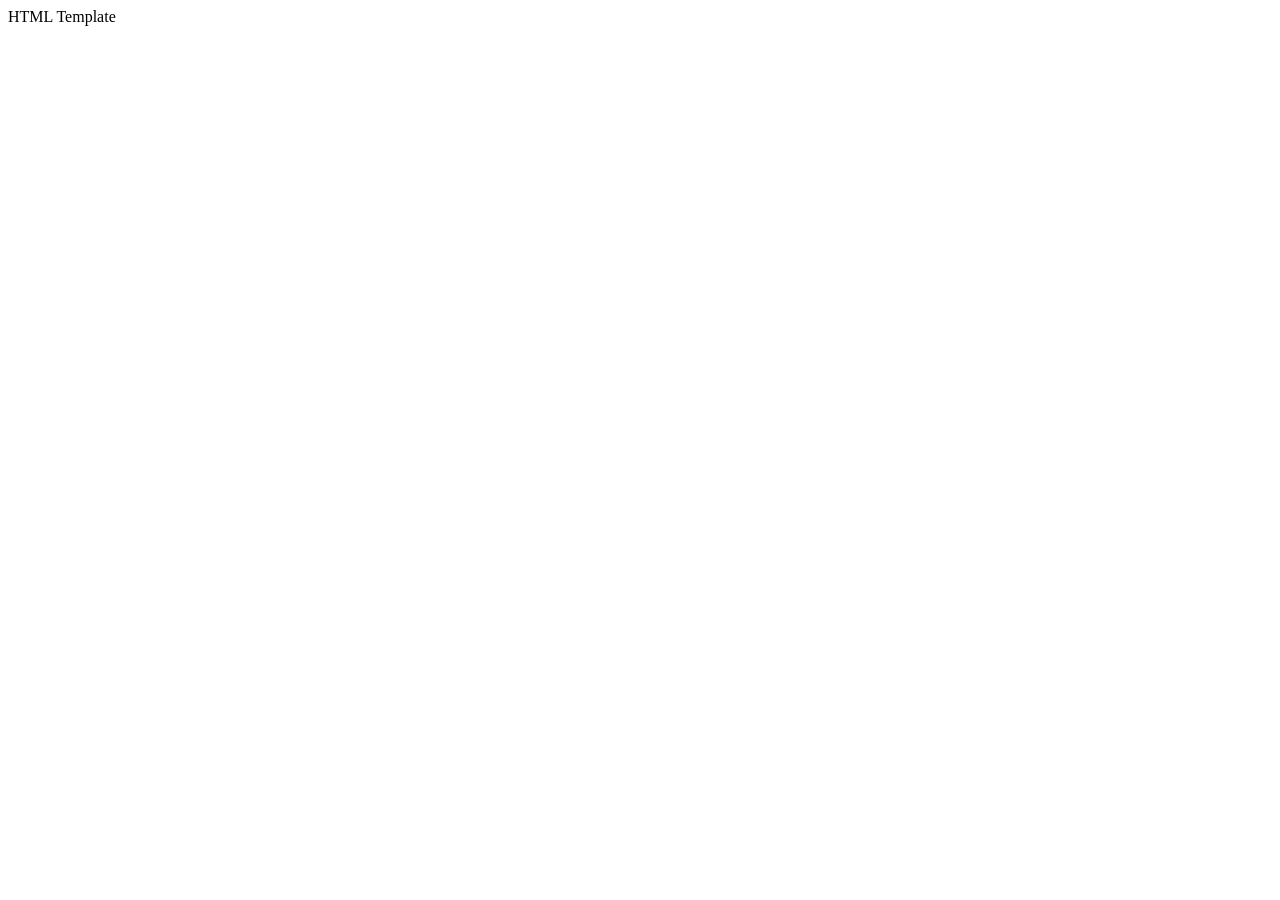
==== index.html @ 60d3f01a "files and folders" ====
<!DOCTYPE html>
<html lang="en">
<head>
    <meta charset="UTF-8">
    <meta http-equiv="X-UA-Compatible" content="IE-edge>"
    <meta name="viewport" content="width-device-width, initial-scale-1.0"
    <meta name="keywords" content="template, initial setup, html, css, link, futureUse"
    <meta name="author" content="Name Surname Student Number"

<title>HTML Template</title>

<link rel="stylesheet" href="css/main.css">

</head>
<body>

</body>
</html>
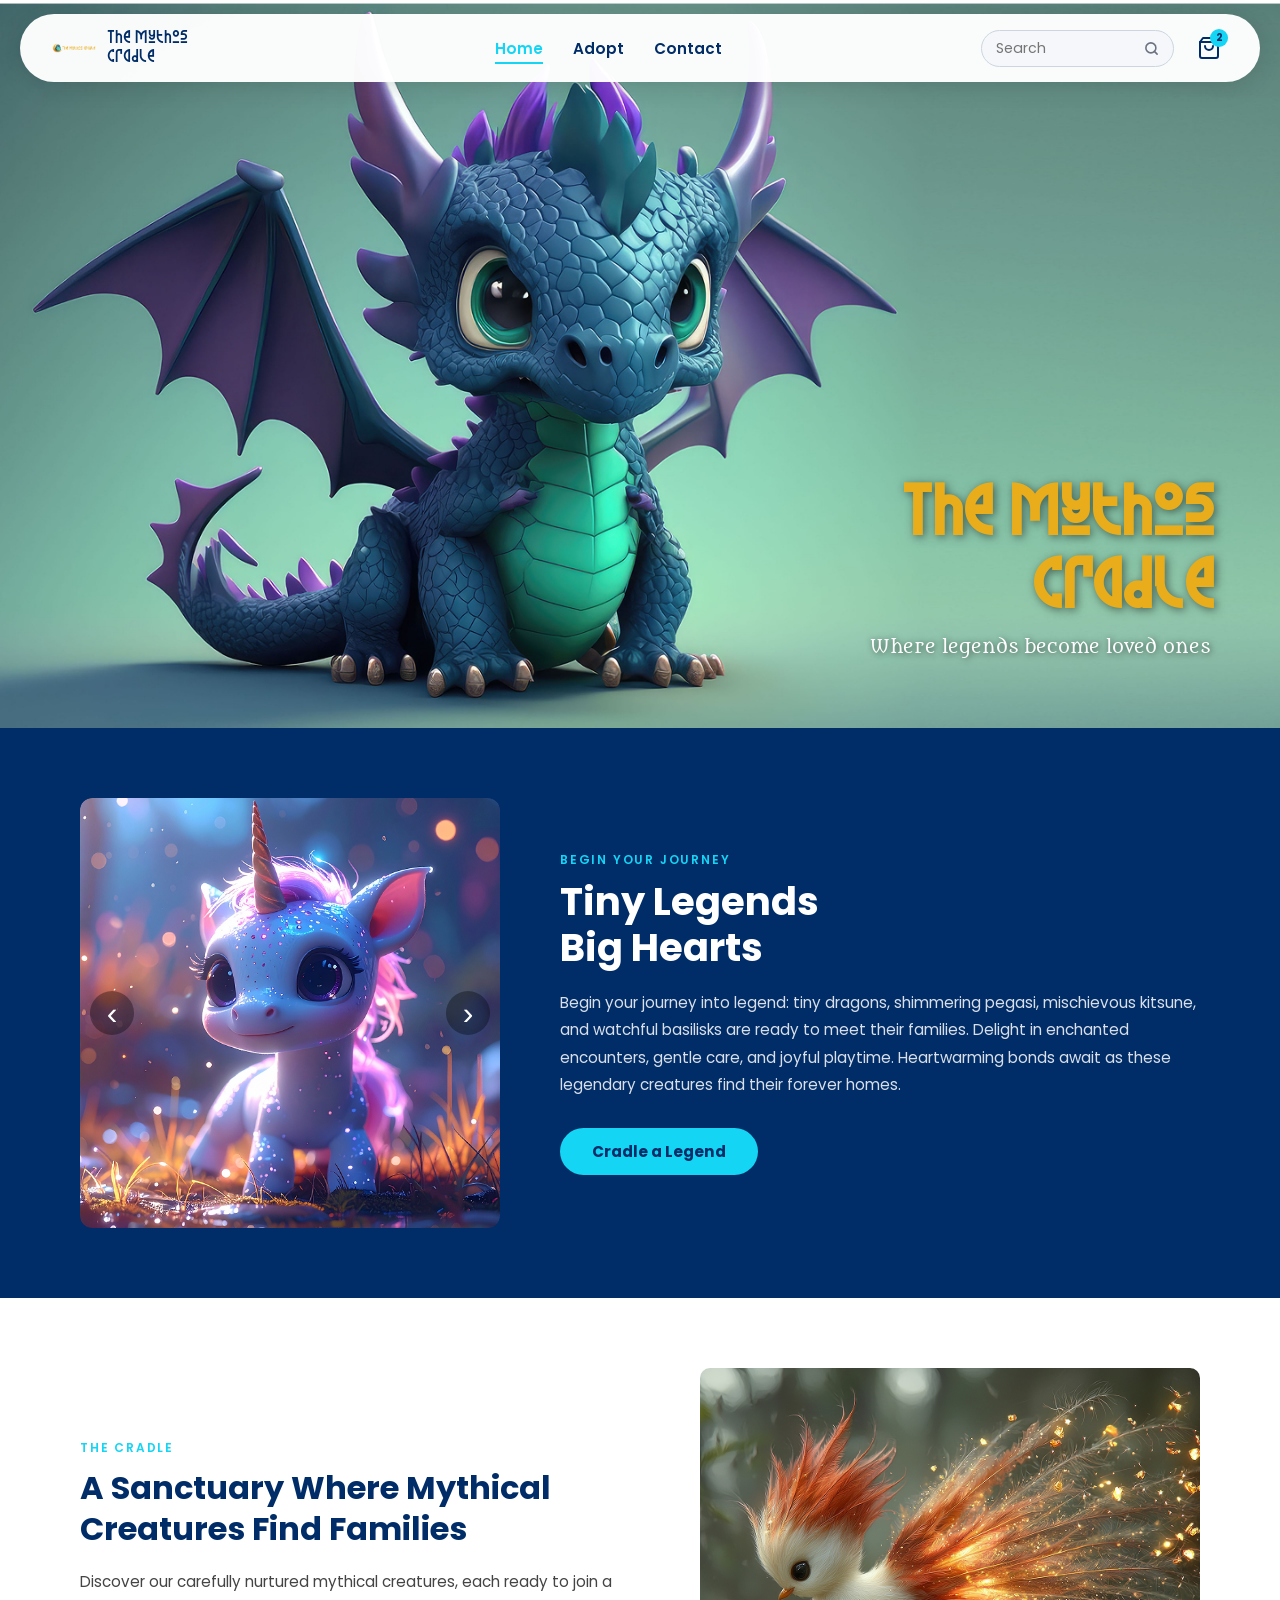
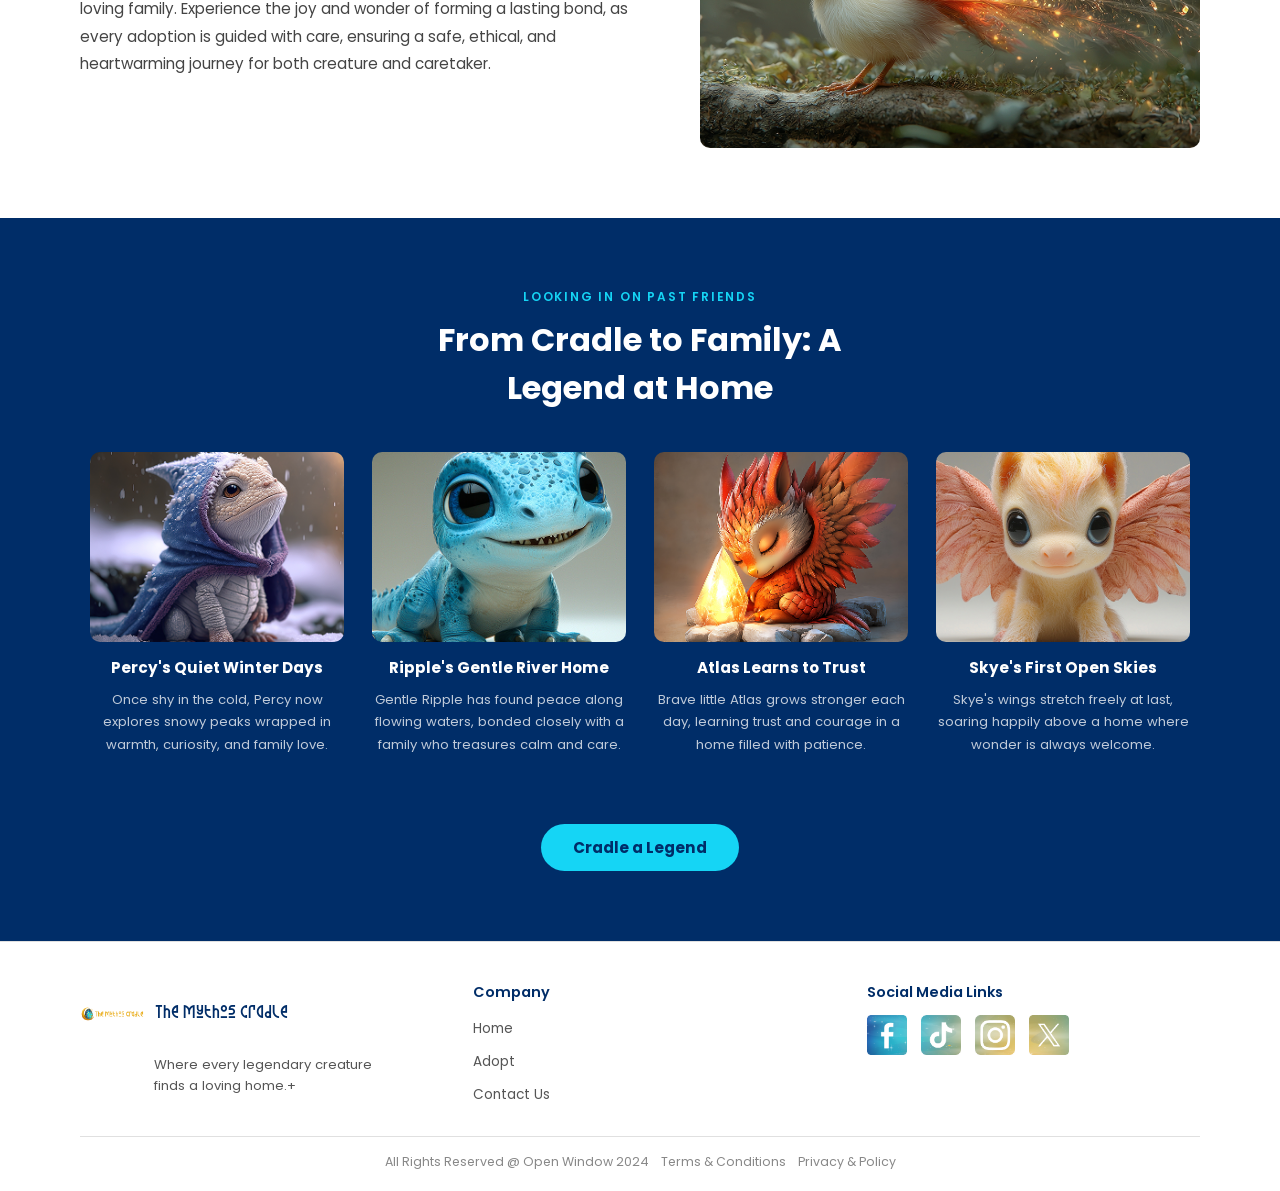
==== commit 3c0c8cfe: "files and folders" ====
--- a/index.html
+++ b/index.html
@@ -2,17 +2,220 @@
 <html lang="en">
 <head>
     <meta charset="UTF-8">
-    <meta http-equiv="X-UA-Compatible" content="IE-edge>"
-    <meta name="viewport" content="width-device-width, initial-scale-1.0"
-    <meta name="keywords" content="template, initial setup, html, css, link, futureUse"
-    <meta name="author" content="Name Surname Student Number"
-
-<title>HTML Template</title>
-
-<link rel="stylesheet" href="css/main.css">
-
+    <meta name="viewport" content="width=device-width, initial-scale=1.0">
+    <title>The Mythos Cradle - Home</title>
+    <link rel="stylesheet" href="css/main.css">
+    <link href="https://fonts.googleapis.com/css2?family=Metamorphous&family=Poppins:wght@400;600;700&display=swap" rel="stylesheet">
 </head>
 <body>
 
+    <!-- ==================== NAVIGATION BAR ==============================================================================-->
+    <header>
+        <nav class="navbar">
+
+            <!-- Logo-------------------------------------------------------------------------------------------------->
+            <a href="index.html" class="logo">
+                <img src="assets/img/logo.png" alt="The Mythos Cradle Logo" class="logo-img">
+                <span class="logo-text">The Mythos Cradle</span>
+            </a>
+
+            <!-- Navigation links--------------------------------------------------------------------------------------->
+            <ul class="nav-links">
+                <li><a href="index.html" class="active">Home</a></li>
+                <li><a href="pages/adopt.html">Adopt</a></li>
+                <li><a href="pages/contact.html">Contact</a></li>
+            </ul>
+
+            <!-- Right side----------------------------------------------------------------------------------- -->
+            <div class="nav-right">
+                <div class="search-bar">
+                    <input type="text" placeholder="Search">
+                    
+                    <svg width="15" height="15" viewBox="0 0 24 24" fill="none" stroke="#6b7280" stroke-width="2.5" stroke-linecap="round" stroke-linejoin="round">
+                        <circle cx="11" cy="11" r="8"></circle>
+                        <line x1="21" y1="21" x2="16.65" y2="16.65"></line>
+                    </svg>
+                </div>
+
+                <!-- The cart icon(2) -------------------------------------------------------------------------------->
+                <div class="cart-icon">
+                    
+                    <svg width="24" height="24" viewBox="0 0 24 24" fill="none" stroke="#002d68" stroke-width="2" stroke-linecap="round" stroke-linejoin="round">
+                        <path d="M6 2L3 6v14a2 2 0 0 0 2 2h14a2 2 0 0 0 2-2V6l-3-4z"></path>
+                        <line x1="3" y1="6" x2="21" y2="6"></line>
+                        <path d="M16 10a4 4 0 0 1-8 0"></path>
+                    </svg>
+                    
+                    <span class="cart-badge" id="cart-count">2</span>
+                </div>
+            </div>
+
+        </nav>
+    </header>
+
+
+    <!-- ==================== HERO SECTION ===================================================================== -->
+    <section class="hero">
+        <img src="assets/img/homeHeader.png" alt="A majestic dragon sitting proudly" class="hero-img">
+        <div class="hero-text">
+            <h1 class="hero-title">The Mythos<br>Cradle</h1>
+            <p class="hero-tagline">Where legends become loved ones</p>
+        </div>
+    </section>
+
+
+    <!-- ==================== TINY LEGENDS SECTION ================================================================= -->
+    
+        <section class="tiny-legends">
+
+        <!-- LEFT SIDE----------------------------------------------------------------------------------- -->
+        <div class="slider-wrapper">
+
+            <button class="slider-btn prev-btn">&#8249;</button>
+
+            <div class="slider">
+             <div class="slide active">
+                    <img src="assets/img/imageSlider1.png" alt="A glowing magical creature">
+                </div>
+            </div>
+
+            <button class="slider-btn next-btn" >&#8250;</button>
+
+        </div>
+
+
+        
+
+        <!-- RIGHT SIDE: ---------------------------------------------------------------------------------- -->
+        <div class="tiny-legends-text">
+            <span class="section-label">BEGIN YOUR JOURNEY</span>
+            <h2>Tiny Legends<br>Big Hearts</h2>
+            <p class="section-desc">
+                Begin your journey into legend: tiny dragons, shimmering pegasi, mischievous kitsune,
+                and watchful basilisks are ready to meet their families. Delight in enchanted encounters,
+                gentle care, and joyful playtime. Heartwarming bonds await as these legendary creatures
+                find their forever homes.
+            </p>
+         <a href="pages/adopt.html" class="btn-primary">Cradle a Legend</a>
+        </div>
+
+    </section>
+
+
+    <!-- ==================== SANCTUARY SECTION ====================================================================== -->
+    <section class="sanctuary">
+
+        <!-- LEFT----------------------------------------------------------------------------------------------->
+        <div class="sanctuary-text">
+            <span class="section-label-dark">THE CRADLE</span>
+            <h2 class="sanctuary-heading">A Sanctuary Where Mythical<br>Creatures Find Families</h2>
+            <p class="sanctuary-desc">
+                Discover our carefully nurtured mythical creatures, each ready to join a loving family.
+                Experience the joy and wonder of forming a lasting bond, as every adoption is guided
+                with care, ensuring a safe, ethical, and heartwarming journey for both creature and caretaker.
+            </p>
+        </div>
+
+        <!-- RIGHT- Creature image ------------------------------------------------------------------------>
+        <div class="sanctuary-img-wrapper">
+            <img src="assets/img/homeImg1.png" alt="A beautiful mythical creature" class="sanctuary-img">
+        </div>
+
+    </section>
+
+
+    <!-- ==================== PAST FRIENDS SECTION ============================================================= -->
+    <section class="past-friends">
+
+        <span class="section-label">LOOKING IN ON PAST FRIENDS</span>
+        <h2 class="past-friends-heading">From Cradle to Family: A<br>Legend at Home</h2>
+
+        <!-- The grid of 4 cards---------------------------------------------------------------------- -->
+        <div class="friends-grid">
+
+            <!-- Card 1: Percy ------------------------------------------------------------------------->
+            <div class="friend-card">
+                <img src="assets/img/successImg1.png" alt="Percy the snow creature">
+                <h3>Percy's Quiet Winter Days</h3>
+                <p>Once shy in the cold, Percy now explores snowy peaks wrapped in warmth, curiosity, and family love.</p>
+            </div>
+
+            <!-- Card 2: Ripple -------------------------------------------------------------------->
+            <div class="friend-card">
+                <img src="assets/img/successImg2.png" alt="Ripple the water creature">
+                <h3>Ripple's Gentle River Home</h3>
+                <p>Gentle Ripple has found peace along flowing waters, bonded closely with a family who treasures calm and care.</p>
+            </div>
+
+            <!-- Card 3: Atlas ----------------------------------------------------------------------->
+            <div class="friend-card">
+                <img src="assets/img/successImg3.png" alt="Atlas the brave creature">
+                <h3>Atlas Learns to Trust</h3>
+                <p>Brave little Atlas grows stronger each day, learning trust and courage in a home filled with patience.</p>
+            </div>
+
+            <!-- Card 4: Skye --------------------------------------------------------------------------------->
+            <div class="friend-card">
+                <img src="assets/img/successImg4.png" alt="Skye the winged creature">
+                <h3>Skye's First Open Skies</h3>
+                <p>Skye's wings stretch freely at last, soaring happily above a home where wonder is always welcome.</p>
+            </div>
+
+        </div>
+
+        <!-- Button ----------------------------------------------------------------------------------------->
+        <a href="pages/adopt.html" class="btn-primary">Cradle a Legend</a>
+
+    </section>
+
+
+    <!-- ==================== FOOTER ============================================================================= -->
+    <footer>
+        <div class="footer-inner">
+
+
+            <div class="footer-brand">
+                
+                <div class="footer-brand-row">
+                    <img src="assets/img/logo.png" alt="The Mythos Cradle Logo" class="footer-logo">
+                    <span class="footer-brand-name">The Mythos Cradle</span>
+                </div>
+                <p class="footer-tagline">Where every legendary creature<br>finds a loving home.+</p>
+            </div>
+
+           
+            <div class="footer-links">
+                <h4>Company</h4>
+                <ul>
+                    <li><a href="index.html">Home</a></li>
+                    <li><a href="pages/adopt.html">Adopt</a></li>
+                    <li><a href="pages/contact.html">Contact Us</a></li>
+                </ul>
+            </div>
+
+            
+            <div class="footer-social">
+                <h4>Social Media Links</h4>
+                <div class="social-icons">
+                   
+                     <a href="https://www.facebook.com/theopenwindow/"><img src="../assets/img/sm1.png" alt="Facebook"></a>
+                    <a href="https://www.tiktok.com/@open_window_"><img src="../assets/img/sm2.png" alt="TikTok"></a>
+                    <a href="https://www.instagram.com/openwindowinstitute/"><img src="../assets/img/sm3.png" alt="Instagram"></a>
+                    <a href="https://x.com/open_window_"><img src="../assets/img/sm4.png" alt="X / Twitter"></a>
+                </div>
+            </div>
+
+        </div>
+
+        <!-- Copyright ------------------------------------------------------------------------------------------------->
+        <p class="footer-copy">
+            All Rights Reserved @ Open Window 2024 &nbsp;&nbsp; Terms &amp; Conditions &nbsp;&nbsp; Privacy &amp; Policy
+        </p>
+    </footer>
+
+
+    
+    
+
 </body>
 </html>
--- a/css/main.css
+++ b/css/main.css
@@ -0,0 +1,1231 @@
+/* ============================================================
+   MAIN STYLESHEET - The Mythos Cradle
+============================================================ */
+
+/* ===== CUSTOM FONT ========================================================== */
+@font-face {
+    font-family: 'MythologyOfEgypt';
+    src: url('../assets/fonts/mythology_of_egypt/Mythology Of Egypt.ttf') format('truetype'),
+         url('../assets/fonts/mythology_of_egypt/Mythology Of Egypt.otf') format('opentype');
+}
+
+:root {
+    --navy:   #002d68;   
+    --gold:   #e9ad1c;   
+    --cyan:   #15d5f5;   
+    --black:  #000000;
+    --white:  #ffffff;
+    --light-bg: #f5f5f5; 
+}
+
+
+* {
+    margin: 0;
+    padding: 0;
+    box-sizing: border-box; 
+}
+
+
+body {
+    font-family: 'Poppins', sans-serif;
+    color: var(--black);
+    background: var(--white);
+}
+
+/* ============================================================
+   NAVBAR 
+   ============================================================ */
+
+
+header {
+    position: fixed;
+    width: 100%;
+    top: 0;
+    z-index: 100;
+    background: transparent;
+    padding: 14px 20px;
+}
+
+
+.navbar {
+    display: flex;
+    align-items: center;
+    justify-content: space-between;
+    padding: 12px 32px;
+    gap: 24px;
+    background: rgba(255, 255, 255, 0.97);
+    border-radius: 60px;
+    box-shadow: 0 4px 24px rgba(0, 0, 0, 0.13);
+}
+
+/* Logo area */
+.logo {
+    display: flex;
+    align-items: center;
+    gap: 10px;
+    text-decoration: none;
+    flex-shrink: 0;
+}
+
+.logo-img {
+    height: 44px;
+    width: 44px;
+    object-fit: contain;
+}
+
+/* The "The Mythos Cradle" text next to the logo */
+.logo-text {
+    font-family: 'MythologyOfEgypt', serif;
+    font-size: 1rem;
+    color: var(--navy);
+    line-height: 1.2;
+    max-width: 130px;
+}
+
+/* The list of navigation links  */
+.nav-links {
+    list-style: none;
+    display: flex;
+    gap: 30px;
+}
+
+.nav-links a {
+    text-decoration: none;
+    font-family: 'Poppins', sans-serif;
+    font-size: 0.95rem;
+    font-weight: 600;
+    color: var(--navy);
+    padding-bottom: 3px;
+    transition: color 0.2s; 
+}
+
+/* Highlight the current page link and add underline on hover */
+.nav-links a.active,
+.nav-links a:hover {
+    color: var(--cyan);
+    border-bottom: 2px solid var(--cyan);
+}
+
+/* Right side of navbar  */
+.nav-right {
+    display: flex;
+    align-items: center;
+    gap: 16px;
+}
+
+/* Search bar styling  */
+.search-bar {
+    display: flex;
+    align-items: center;
+    border: 1.5px solid #cdd5e0;
+    border-radius: 24px;
+    padding: 7px 14px;
+    gap: 8px;
+    background: #f5f7fa;
+}
+
+.search-bar input {
+    border: none;
+    background: transparent;
+    outline: none;
+    font-family: 'Poppins', sans-serif;
+    font-size: 0.88rem;
+    color: var(--navy);
+    width: 140px;    
+}
+
+
+.search-bar svg {
+    flex-shrink: 0;
+    display: block;
+}
+
+
+.cart-icon {
+    position: relative;
+    cursor: pointer;
+    display: flex;
+    align-items: center;
+    justify-content: center;
+    width: 38px;
+    height: 38px;
+}
+
+
+.cart-icon svg {
+    display: block;
+}
+
+
+.cart-badge {
+    position: absolute;
+    top: 0px;
+    right: 0px;
+    background: var(--cyan);
+    color: var(--navy);
+    border-radius: 50%;
+    width: 18px;
+    height: 18px;
+    font-size: 0.62rem;
+    font-weight: 700;
+    display: flex;
+    align-items: center;
+    justify-content: center;
+    line-height: 1;
+}
+
+/* ============================================================
+   HERO SECTION 
+   ============================================================ */
+
+
+.hero {
+    position: relative;         
+    width: 100%;
+}
+
+.hero-img {
+    width: 100%;
+    height: auto;               
+    display: block;
+}
+
+
+.hero-text {
+    position: absolute;         
+    bottom: 70px;
+    right: 70px;
+    text-align: right;
+}
+
+.hero-title {
+    font-family: 'MythologyOfEgypt', serif;
+    font-size: 4rem;            
+    color: var(--gold);
+    line-height: 1.15;
+    text-shadow: 2px 2px 10px rgba(0, 0, 0, 0.5);
+}
+
+.hero-tagline {
+    font-family: 'Metamorphous', serif;
+    font-size: 1.15rem;
+    color: var(--white);
+    margin-top: 10px;
+    text-shadow: 1px 1px 6px rgba(0, 0, 0, 0.6);
+}
+
+
+.hero-sub {
+    position: relative;
+    width: 100%;
+    height: 300px;
+    overflow: hidden;
+}
+
+.hero-sub img {
+    width: 100%;
+    height: 100%;
+    object-fit: cover;
+    object-position: center;
+    display: block;
+}
+
+
+.hero-sub-title {
+    position: absolute;
+    top: 50%;
+    left: 50%;
+    transform: translate(-50%, -50%); 
+    font-family: 'MythologyOfEgypt', serif;
+    font-size: 3.2rem;
+    color: var(--white);
+    text-align: center;
+    text-shadow: 2px 2px 12px rgba(0, 0, 0, 0.7);
+    white-space: nowrap;
+}
+
+/* ============================================================
+   SHARED BUTTON STYLES
+   ============================================================ */
+
+
+.btn-primary {
+    display: inline-block;
+    background: var(--cyan);
+    color: var(--navy);
+    font-family: 'Poppins', sans-serif;
+    font-weight: 700;
+    font-size: 0.95rem;
+    padding: 12px 32px;
+    border-radius: 30px;
+    text-decoration: none;
+    border: none;
+    cursor: pointer;
+    transition: background 0.2s, transform 0.1s;
+    margin-top: 20px;
+}
+
+.btn-primary:hover {
+    background: #0ab8d6;
+    transform: translateY(-2px); 
+}
+
+/* ============================================================
+   SHARED SECTION LABEL STYLES
+   
+   ============================================================ */
+
+.section-label {
+    font-family: 'Poppins', sans-serif;
+    font-size: 0.75rem;
+    font-weight: 600;
+    letter-spacing: 0.15em;
+    color: var(--cyan);
+    text-transform: uppercase;
+    margin-bottom: 10px;
+    display: block;
+}
+
+.section-label-gold {
+    font-family: 'Poppins', sans-serif;
+    font-size: 0.75rem;
+    font-weight: 600;
+    letter-spacing: 0.15em;
+    color: var(--gold);
+    text-transform: uppercase;
+    margin-bottom: 10px;
+    display: block;
+}
+
+.section-label-dark {
+    font-family: 'Poppins', sans-serif;
+    font-size: 0.75rem;
+    font-weight: 600;
+    letter-spacing: 0.15em;
+    color: var(--cyan);
+    text-transform: uppercase;
+    margin-bottom: 10px;
+    display: block;
+}
+
+/* ============================================================
+   HOME PAGE - TINY LEGENDS SECTION
+   
+   ============================================================ */
+
+.tiny-legends {
+    background: var(--navy);
+    display: flex;
+    align-items: center;
+    gap: 60px;
+    padding: 70px 80px;
+}
+
+/* ---- Image Slider ---- */
+.slider-wrapper {
+    position: relative;
+    flex: 1;
+    max-width: 420px;
+    min-width: 280px;
+}
+
+
+.slider {
+    overflow: hidden;
+    border-radius: 12px;
+}
+
+/* Each individual slide */
+.slide {
+    display: none; 
+}
+
+.slide.active {
+    display: block; /
+}
+
+.slide img {
+    width: 100%;
+    height: 430px;             
+    object-fit: cover;
+    border-radius: 12px;
+    display: block;
+}
+
+
+.slider-btn {
+    position: absolute;
+    top: 50%;
+    transform: translateY(-50%);
+    background: rgba(0, 0, 0, 0.35);
+    border: none;
+    color: var(--white);
+    font-size: 2rem;
+    width: 44px;
+    height: 44px;
+    border-radius: 50%;
+    cursor: pointer;
+    z-index: 10;
+    display: flex;
+    align-items: center;
+    justify-content: center;
+    transition: background 0.2s;
+    line-height: 1;
+}
+
+.slider-btn:hover {
+    background: rgba(0, 0, 0, 0.6);
+}
+
+
+.prev-btn { left: 10px; }
+.next-btn { right: 10px; }
+
+
+.tiny-legends-text {
+    flex: 1;
+    color: var(--white);
+}
+
+.tiny-legends-text h2 {
+    font-family: 'Poppins', sans-serif;
+    font-size: 2.4rem;
+    font-weight: 700;
+    color: var(--white);
+    line-height: 1.2;
+    margin-bottom: 18px;
+}
+
+.section-desc {
+    font-size: 0.95rem;
+    line-height: 1.8;
+    color: rgba(255, 255, 255, 0.85);
+    margin-bottom: 10px;
+}
+
+/* ============================================================
+   HOME PAGE - SANCTUARY SECTION
+   
+   ============================================================ */
+
+.sanctuary {
+    display: flex;
+    align-items: center;
+    gap: 60px;
+    padding: 70px 80px;
+    background: var(--white);
+}
+
+.sanctuary-text {
+    flex: 1;
+}
+
+.sanctuary-heading {
+    font-family: 'Poppins', sans-serif;
+    font-size: 2rem;
+    font-weight: 700;
+    color: var(--navy);
+    line-height: 1.3;
+    margin-bottom: 18px;
+}
+
+.sanctuary-desc {
+    font-size: 0.95rem;
+    line-height: 1.8;
+    color: #444;
+}
+
+.sanctuary-img-wrapper {
+    flex: 1;
+    max-width: 500px;
+}
+
+.sanctuary-img {
+    width: 100%;
+    height: 380px;             
+    object-fit: cover;
+    border-radius: 10px;
+    display: block;
+}
+
+/* ============================================================
+   HOME PAGE - PAST FRIENDS SECTION
+   
+   ============================================================ */
+
+.past-friends {
+    background: var(--navy);
+    padding: 70px 80px;
+    text-align: center;
+}
+
+.past-friends-heading {
+    font-family: 'Poppins', sans-serif;
+    font-size: 2rem;
+    font-weight: 700;
+    color: var(--white);
+    margin-bottom: 40px;
+}
+
+
+.friends-grid {
+    display: grid;
+    grid-template-columns: repeat(4, 1fr);
+    gap: 28px;
+    margin-bottom: 48px;
+    max-width: 1100px;
+    margin-left: auto;
+    margin-right: auto;
+}
+
+.friend-card {
+    text-align: center;
+}
+
+.friend-card img {
+    width: 100%;
+    height: 190px;             
+    object-fit: cover;
+    border-radius: 10px;
+    margin-bottom: 14px;
+    display: block;
+}
+
+.friend-card h3 {
+    font-family: 'Poppins', sans-serif;
+    font-size: 0.95rem;
+    font-weight: 700;
+    color: var(--white);
+    margin-bottom: 10px;
+}
+
+.friend-card p {
+    font-size: 0.82rem;
+    color: rgba(255, 255, 255, 0.75);
+    line-height: 1.7;
+}
+
+/* ============================================================
+   ADOPT PAGE - INTRO TEXT
+   
+   ============================================================ */
+
+.adopt-intro {
+    background: var(--navy);
+    padding: 60px 80px;
+    text-align: center;
+}
+
+.adopt-intro h2 {
+    font-family: 'Metamorphous', serif;
+    font-size: 2.2rem;
+    font-weight: 400;
+    color: var(--gold);
+    margin-bottom: 24px;
+    line-height: 1.35;
+}
+
+.adopt-intro p {
+    font-size: 1rem;
+    color: var(--white);
+    line-height: 1.85;
+    max-width: 980px;
+    margin: 0 auto;
+}
+
+/* ============================================================
+   ADOPT PAGE 
+   
+   ============================================================ */
+
+.filter-bar {
+    background: var(--gold);
+    padding: 10px 80px;
+    display: flex;
+    align-items: center;
+    gap: 20px;
+    flex-wrap: wrap;
+}
+
+.filter-bar span {
+    font-size: 0.85rem;
+    font-weight: 600;
+    color: var(--navy);
+}
+
+
+.filter-icon {
+    font-size: 0.85rem;
+    cursor: pointer;
+}
+
+
+.filter-bar select {
+    font-family: 'Poppins', sans-serif;
+    font-size: 0.85rem;
+    padding: 4px 10px;
+    border: 1px solid var(--navy);
+    border-radius: 4px;
+    background: var(--white);
+    color: var(--navy);
+    cursor: pointer;
+    margin-left: auto;
+}
+
+/* ============================================================
+   ADOPT PAGE - CREATURE CARDS
+   ============================================================ */
+
+
+.creatures-list {
+    list-style: none;
+}
+
+/* Each individual creature card row */
+.creature-card {
+    display: flex;
+    align-items: flex-start;
+    gap: 50px;
+    padding: 56px 100px;    
+}
+
+
+.creature-card:nth-child(odd) {
+    background: var(--white);
+}
+
+.creature-card:nth-child(even) {
+    background: var(--navy);
+}
+
+
+.creature-img {
+    width: 320px;
+    height: 320px;
+    object-fit: cover;
+    border-radius: 14px;
+    flex-shrink: 0;    
+    display: block;
+}
+
+
+.creature-info {
+    flex: 1;
+    padding-top: 8px;
+}
+
+.creature-name {
+    font-family: 'Poppins', sans-serif;
+    font-size: 1.9rem;
+    font-weight: 700;
+    margin-bottom: 8px;
+}
+
+
+.creature-card:nth-child(odd) .creature-name { color: var(--navy); }
+.creature-card:nth-child(even) .creature-name { color: var(--white); }
+
+
+.creature-stars {
+    color: var(--gold);
+    font-size: 1.2rem;
+    margin-bottom: 10px;
+    letter-spacing: 3px;
+}
+
+
+.creature-price {
+    font-size: 1.15rem;
+    font-weight: 700;
+    color: var(--gold);
+    margin-bottom: 10px;
+}
+
+
+.price-original {
+    text-decoration: line-through;
+    color: #999;
+    font-weight: 400;
+    font-size: 0.95rem;
+    margin-left: 12px;
+}
+
+
+.creature-badge {
+    display: inline-block;
+    font-size: 0.78rem;
+    font-weight: 600;
+    padding: 4px 16px;
+    border-radius: 20px;
+    background: rgba(21, 213, 245, 0.15);
+    color: var(--cyan);
+    border: 1px solid var(--cyan);
+    margin-bottom: 16px;
+}
+
+
+.creature-desc {
+    font-size: 0.95rem;
+    line-height: 1.75;
+    margin-bottom: 18px;
+}
+
+.creature-card:nth-child(odd) .creature-desc { color: #444; }
+.creature-card:nth-child(even) .creature-desc { color: rgba(255, 255, 255, 0.85); }
+
+
+.creature-divider {
+    border: none;
+    border-top: 1px solid rgba(128, 128, 128, 0.3);
+    margin: 18px 0;
+}
+
+
+.creature-details {
+    font-size: 0.9rem;      
+    margin-bottom: 24px;
+    display: flex;
+    flex-direction: column;
+    gap: 7px;
+}
+
+.creature-card:nth-child(odd) .creature-details { color: #444; }
+.creature-card:nth-child(even) .creature-details { color: rgba(255, 255, 255, 0.8); }
+
+.creature-detail-row {
+    display: flex;
+    gap: 8px;
+}
+
+.detail-label {
+    font-weight: 700;       
+    min-width: 100px;
+}
+
+
+.creature-actions {
+    display: flex;
+    align-items: center;
+    gap: 16px;
+    flex-wrap: wrap;
+}
+
+
+.quantity-control {
+    display: flex;
+    align-items: center;
+    border: 2px solid var(--cyan);
+    border-radius: 6px;
+    overflow: hidden;
+}
+
+.qty-btn {
+    background: var(--cyan);
+    color: var(--navy);
+    border: none;
+    width: 34px;
+    height: 34px;
+    font-size: 1.1rem;
+    font-weight: 700;
+    cursor: pointer;
+    transition: background 0.2s;
+    display: flex;
+    align-items: center;
+    justify-content: center;
+}
+
+.qty-btn:hover {
+    background: #0ab8d6;
+}
+
+
+.qty-input {
+    width: 40px;
+    text-align: center;
+    border: none;
+    font-size: 0.95rem;
+    font-weight: 600;
+    font-family: 'Poppins', sans-serif;
+    outline: none;
+    background: transparent;
+}
+
+.creature-card:nth-child(odd) .qty-input { color: var(--navy); }
+.creature-card:nth-child(even) .qty-input { color: var(--white); }
+
+/* "Add to Cradle" button */
+.btn-cradle {
+    background: var(--cyan);
+    color: var(--navy);
+    font-family: 'Poppins', sans-serif;
+    font-weight: 700;
+    font-size: 0.9rem;
+    padding: 10px 24px;
+    border: none;
+    border-radius: 6px;
+    cursor: pointer;
+    transition: background 0.2s, transform 0.1s;
+}
+
+.btn-cradle:hover {
+    background: #0ab8d6;
+    transform: translateY(-2px);
+}
+
+/* ============================================================
+   ADOPT PAGE 
+   ============================================================ */
+
+.view-cradle-btn {
+    position: fixed;     
+    bottom: 30px;
+    right: 30px;
+    background: var(--gold);
+    color: var(--navy);
+    font-family: 'Poppins', sans-serif;
+    font-weight: 700;
+    font-size: 0.95rem;
+    padding: 14px 28px;
+    border: none;
+    border-radius: 30px;
+    cursor: pointer;
+    box-shadow: 0 4px 20px rgba(0, 0, 0, 0.25);
+    transition: transform 0.2s, box-shadow 0.2s;
+    z-index: 99;
+}
+
+.view-cradle-btn:hover {
+    transform: translateY(-3px);
+    box-shadow: 0 6px 24px rgba(0, 0, 0, 0.3);
+}
+
+/* ============================================================
+   CONTACT PAGE - ABOUT SECTION
+   
+   ============================================================ */
+
+.contact-about {
+    display: flex;
+    align-items: center;
+    gap: 60px;
+    padding: 70px 80px;
+    background: var(--white);
+}
+
+.contact-about-text {
+    flex: 1;
+}
+
+.contact-about-text .about-label {
+    font-size: 0.75rem;
+    font-weight: 600;
+    letter-spacing: 0.15em;
+    color: var(--cyan);
+    text-transform: uppercase;
+    margin-bottom: 10px;
+    display: block;
+}
+
+.contact-about-text h2 {
+    font-family: 'Poppins', sans-serif;
+    font-size: 2.2rem;         
+    font-weight: 700;
+    color: var(--navy);
+    margin-bottom: 20px;
+}
+
+.contact-about-text p {
+    font-size: 0.95rem;         
+    line-height: 1.85;
+    color: #444;
+}
+
+.contact-about-img {
+    flex: 1;
+    max-width: 420px;
+}
+
+.contact-about-img img {
+    width: 100%;
+    height: 340px;
+    object-fit: cover;
+    border-radius: 12px;
+    display: block;
+}
+
+/* ============================================================
+   CONTACT PAGE - SOCIAL MEDIA + MAP + FORM SECTION
+   ============================================================ */
+
+.contact-bottom {
+    display: flex;
+    gap: 60px;
+    padding: 60px 80px;
+    background: var(--white);
+    align-items: stretch;   
+}
+
+/* Left column - social media and map */
+.contact-left {
+    flex: 1;
+    display: flex;
+    flex-direction: column;
+    gap: 40px;
+}
+
+/* Social media heading above the icons */
+.contact-social-label {
+    font-size: 0.75rem;
+    font-weight: 600;
+    letter-spacing: 0.12em;
+    color: var(--cyan);
+    text-transform: uppercase;
+    margin-bottom: 6px;
+    display: block;
+}
+
+.contact-social-heading {
+    font-family: 'Poppins', sans-serif;
+    font-size: 1.6rem;
+    font-weight: 700;
+    color: var(--navy);
+    margin-bottom: 18px;
+}
+
+/* Row of social media icons */
+.social-icons {
+    display: flex;
+    gap: 14px;
+    flex-wrap: wrap;
+}
+
+.social-icons a img {
+    width: 52px;
+    height: 52px;
+    object-fit: contain;
+    transition: transform 0.2s;
+}
+
+.social-icons a img:hover {
+    transform: scale(1.1); 
+}
+
+/* Map section */
+.contact-map-label {
+    font-size: 0.75rem;
+    font-weight: 600;
+    letter-spacing: 0.12em;
+    color: var(--cyan);
+    text-transform: uppercase;
+    margin-bottom: 6px;
+    display: block;
+}
+
+.contact-map-heading {
+    font-family: 'Poppins', sans-serif;
+    font-size: 1.6rem;
+    font-weight: 700;
+    color: var(--navy);
+    margin-bottom: 16px;
+}
+
+/* The map iframe (Google Maps embed) */
+.map-frame {
+    width: 100%;
+    height: 250px;
+    border: none;
+    border-radius: 10px;
+}
+
+/* Right column - the message form */
+.contact-right {
+    flex: 1;
+    max-width: 500px;
+    display: flex;              
+    flex-direction: column;
+}
+
+
+.contact-form-card {
+    background: linear-gradient(135deg, #1a6b7a, #0d3d4a);
+    border-radius: 16px;
+    padding: 44px;
+    position: relative;
+    overflow: hidden;
+    flex: 1;                  
+    display: flex;
+    flex-direction: column;
+}
+
+.contact-form-card h3 {
+    font-family: 'Poppins', sans-serif;
+    font-size: 1.7rem;         
+    font-weight: 700;
+    color: var(--white);
+    margin-bottom: 28px;
+    letter-spacing: 0.02em;
+}
+
+/* Each form field group  */
+.form-group {
+    margin-bottom: 18px;
+}
+
+.form-group label {
+    display: block;
+    font-size: 0.85rem;
+    font-weight: 600;
+    color: var(--white);
+    margin-bottom: 6px;
+}
+
+/* Input and textarea styling */
+.form-group input,
+.form-group textarea {
+    width: 100%;
+    padding: 12px 16px;
+    border: none;
+    border-radius: 8px;
+    background: rgba(255, 255, 255, 0.15);
+    color: var(--white);
+    font-family: 'Poppins', sans-serif;
+    font-size: 0.9rem;
+    outline: none;
+    transition: background 0.2s;
+}
+
+.form-group input::placeholder,
+.form-group textarea::placeholder {
+    color: rgba(255, 255, 255, 0.5);
+}
+
+.form-group input:focus,
+.form-group textarea:focus {
+    background: rgba(255, 255, 255, 0.25);
+}
+
+.form-group textarea {
+    resize: vertical;      
+    min-height: 100px;
+}
+
+/* Submit button */
+.btn-submit {
+    background: var(--cyan);
+    color: var(--navy);
+    font-family: 'Poppins', sans-serif;
+    font-weight: 700;
+    font-size: 1rem;
+    padding: 12px 40px;
+    border: none;
+    border-radius: 30px;
+    cursor: pointer;
+    transition: background 0.2s, transform 0.1s;
+    margin-top: 6px;
+}
+
+.btn-submit:hover {
+    background: #0ab8d6;
+    transform: translateY(-2px);
+}
+
+/* ============================================================
+   FOOTER 
+   ============================================================ */
+
+footer {
+    background: var(--white);
+    border-top: 1px solid #e0e0e0;
+    padding: 40px 80px 20px;
+}
+
+/* The main row inside the footer */
+.footer-inner {
+    display: flex;
+    gap: 60px;
+    margin-bottom: 30px;
+    flex-wrap: wrap;
+}
+
+/* Left section - logo and tagline */
+.footer-brand {
+    display: flex;
+    flex-direction: column;
+    gap: 8px;
+    flex: 1;
+    min-width: 200px;
+}
+
+
+.footer-brand-row {
+    display: flex;
+    align-items: center;
+    gap: 10px;
+}
+
+.footer-logo {
+    height: 64px;               
+    width: 64px;
+    object-fit: contain;
+}
+
+.footer-brand-name {
+    font-family: 'MythologyOfEgypt', serif;
+    font-size: 1rem;
+    color: var(--navy);
+    line-height: 1.2;
+}
+
+.footer-tagline {
+    font-size: 0.82rem;
+    color: #555;
+    line-height: 1.6;
+    margin-left: 74px;          
+}
+
+/* Middle section - links */
+.footer-links {
+    flex: 1;
+    min-width: 140px;
+}
+
+.footer-links h4 {
+    font-family: 'Poppins', sans-serif;
+    font-size: 0.9rem;
+    font-weight: 600;
+    color: var(--navy);
+    margin-bottom: 12px;
+}
+
+.footer-links ul {
+    list-style: none;
+    display: flex;
+    flex-direction: column;
+    gap: 8px;
+}
+
+.footer-links ul li a {
+    text-decoration: none;
+    font-size: 0.85rem;
+    color: #555;
+    transition: color 0.2s;
+}
+
+.footer-links ul li a:hover {
+    color: var(--cyan);
+}
+
+/* Right section - social icons */
+.footer-social {
+    flex: 1;
+    min-width: 180px;
+}
+
+.footer-social h4 {
+    font-family: 'Poppins', sans-serif;
+    font-size: 0.9rem;
+    font-weight: 600;
+    color: var(--navy);
+    margin-bottom: 12px;
+}
+
+/* Footer social icons row */
+.footer-social .social-icons img {
+    width: 40px;
+    height: 40px;
+}
+
+/* Copyright bar at the very bottom */
+.footer-copy {
+    border-top: 1px solid #e0e0e0;
+    padding-top: 16px;
+    font-size: 0.78rem;
+    color: #888;
+    text-align: center;
+}
+
+/* ============================================================
+   RESPONSIVE - MOBILE ADJUSTMENTS
+   (when screen width is 768px or smaller)
+   ============================================================ */
+
+@media (max-width: 768px) {
+
+    /* Stack navbar items vertically on small screens */
+    .navbar {
+        padding: 10px 20px;
+        flex-wrap: wrap;
+        gap: 10px;
+        border-radius: 30px;
+    }
+
+    header {
+        padding: 10px 12px;
+    }
+
+    .nav-right {
+        display: none; 
+    }
+
+    /* Stack hero text differently on small screens */
+    .hero-text {
+        right: 20px;
+        bottom: 24px;
+    }
+
+    .hero-title { font-size: 2.2rem; }
+
+    /* Make footer logo row stack on small screens */
+    .footer-brand-row {
+        flex-wrap: wrap;
+    }
+
+    .footer-tagline {
+        margin-left: 0;
+    }
+
+    /* Stack the two-column sections into one column */
+    .tiny-legends,
+    .sanctuary,
+    .contact-about,
+    .contact-bottom {
+        flex-direction: column;
+        padding: 40px 24px;
+    }
+
+    .sanctuary-img-wrapper,
+    .contact-about-img,
+    .contact-right {
+        max-width: 100%;
+    }
+
+    /* Stack creature cards on mobile */
+    .creature-card {
+        flex-direction: column;
+        padding: 30px 24px;
+    }
+
+    .creature-img {
+        width: 100%;
+        height: 240px;
+    }
+
+    /* 2 columns instead of 4 for the past friends grid */
+    .friends-grid {
+        grid-template-columns: repeat(2, 1fr);
+    }
+
+    /* Filter bar wraps on small screens */
+    .filter-bar {
+        padding: 10px 24px;
+    }
+
+    .past-friends,
+    .adopt-intro {
+        padding: 40px 24px;
+    }
+
+    footer { padding: 30px 24px 16px; }
+
+    .footer-inner { gap: 30px; }
+}
